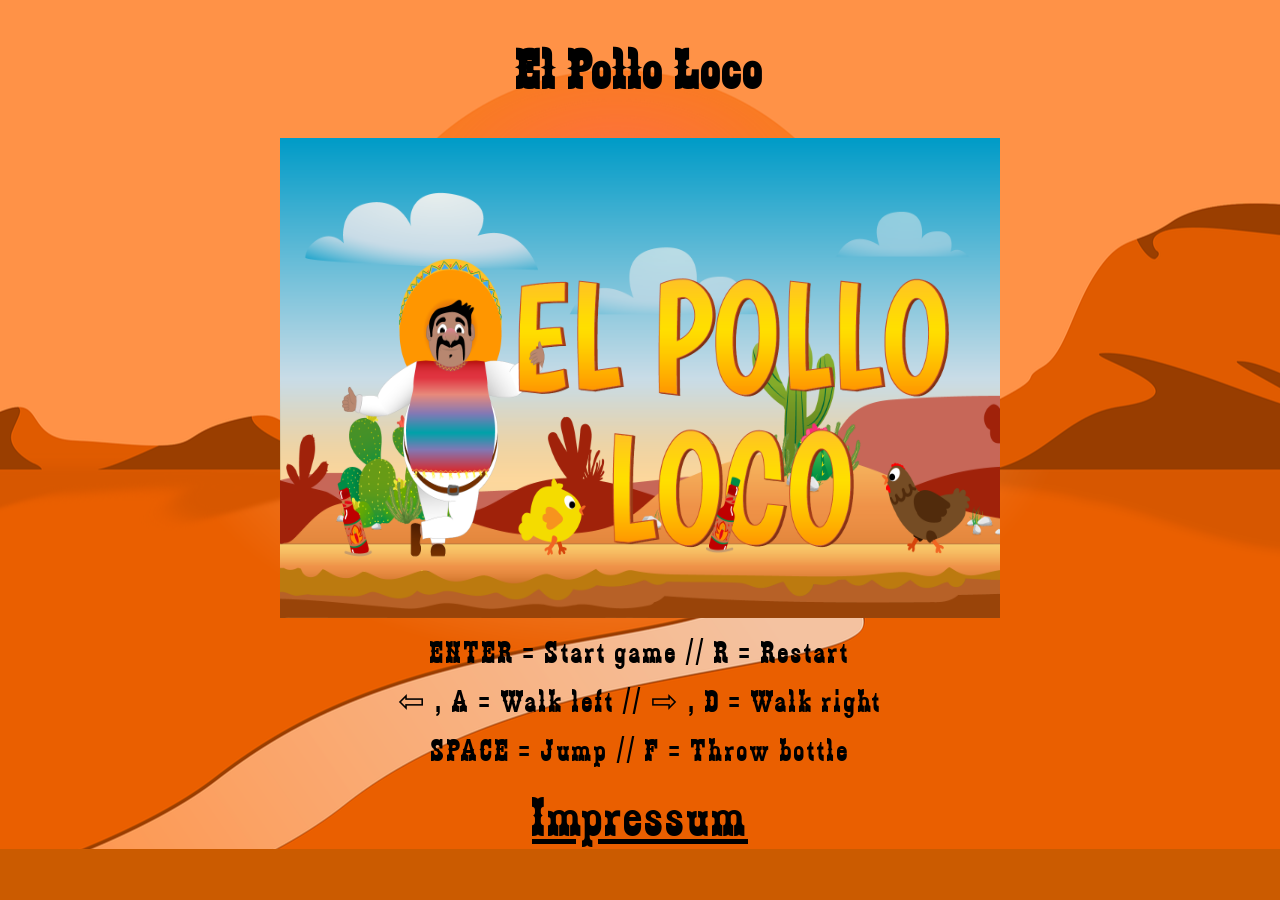
==== index.html @ 9a4ff7c5 "update" ====
<!DOCTYPE html>
<html lang="en">
  <head>
    <meta charset="UTF-8" />
    <meta name="viewport" content="width=device-width, initial-scale=1.0" />
    <link rel="icon" type="image/x-icon" href="./media/images/kaktus.png" />

    <title>El Pollo Loco</title>

    <link rel="stylesheet" href="style.css" />

    <script src="./models/drawable-object.class.js"></script>
    <script src="./models/game-over-screen.class.js"></script>
    <script src="./models/game-win-screen.class.js"></script>
    <script src="./models/start-screen.class copy.js"></script>

    <script src="./models/movable-object.class.js"></script>
    <script src="./models/character.class.js"></script>
    <script src="./models/chicken.class.js"></script>
    <script src="./models/coin.class.js"></script>
    <script src="./models/bottle.class.js"></script>
    <script src="./models/status-bar.class.js"></script>
    <script src="./models/coin-bar.class.js"></script>
    <script src="./models/bottle-bar.class.js"></script>
    <script src="./models/boss-bar.class.js"></script>

    <script src="./models/world.class.js"></script>

    <script src="./models/background-object.class.js"></script>
    <script src="./models/cloud.class.js"></script>

    <script src="./models/keyboard.class.js"></script>
    <script src="./models/level.class.js"></script>
    <script src="./models/endboss.class.js"></script>
    <script src="./models/throwable-object.class.js"></script>

    <script src="./levels/level1.js"></script>

    <script src="./js/game.js"></script>
  </head>
  <body onload="initStart()">
    <h1>El Pollo Loco</h1>
    <div class="alignment">
      <canvas id="canvas" width="720" height="480"></canvas>
      <div id="startGameOverlay" class="startGameOverlay" onclick="init()">
        <p id="blinker">Press to start</p>
      </div>
      <div id="restartGameOverlay" class="restartGameOverlay" onclick="init()">
        <p id="blinkerOver">Press to go to Menu</p>
      </div>
      <div id="mobileButtons" class="mobileButtons">
        <div class="actionButtons">
          <button
            onmousedown="simulateKeyDown(70)"
            onmouseup="simulateKeyUp(70)"
            ontouchstart="simulateKeyDown(70)"
            ontouchend="simulateKeyUp(70)">
            <img src="./media/images/arrow/bottle.png" alt="bottle button" />
          </button>
          <button
            onmousedown="simulateKeyDown(32)"
            onmouseup="simulateKeyUp(32)"
            ontouchstart="simulateKeyDown(32)"
            ontouchend="simulateKeyUp(32)">
            <img src="./media/images/arrow/up.png" alt="" />
          </button>
        </div>
        <div class="moveButtons">
          <button
            onmousedown="simulateKeyDown(37)"
            onmouseup="simulateKeyUp(37)"
            ontouchstart="simulateKeyDown(37)"
            ontouchend="simulateKeyUp(37)">
            <img src="./media/images/arrow/left.png" alt="left button" />
          </button>
          <button
            onmousedown="simulateKeyDown(39)"
            onmouseup="simulateKeyUp(39)"
            ontouchstart="simulateKeyDown(39)"
            ontouchend="simulateKeyUp(39)">
            <img src="./media/images/arrow/right.png" alt="right button" />
          </button>
        </div>
      </div>
      <div class="gameInstructions">
        <p>ENTER = Start game // R = Restart</p>
        <p>&#8678; , A = Walk left // &#8680; , D = Walk right</p>
        <p>SPACE = Jump // F = Throw bottle</p>
      </div>
      <button class="webNav">
        <a href="impressum.html">Impressum</a>
      </button>
    </div>
  </body>
</html>
---- style.css ----
@font-face {
  font-family: "Zabars";
  src: url(./media/fonts/ZABARS/Zabars.ttf);
}

* {
  font-family: "Zabars", sans-serif;
  letter-spacing: 3px;
  font-size: 56px;
}

html {
  background-color: rgb(203, 91, 0);
}
.d_none {
  display: none;
}

body {
  display: flex;
  flex-direction: column;
  align-items: center;
  background-image: url(.//media/images/desert2.png);
  background-position: center;
  background-repeat: no-repeat;
  margin: 0;
}

.alignment {
  position: relative;
  display: flex;
  flex-direction: column;
}

canvas {
  background-color: black;
  display: block;
}

.gameInstructions {
  display: flex;
  flex-direction: column;
  gap: 12px;
  margin: 16px;
  p {
    font-size: 32px;
    text-align: center;
    margin: 0;
  }
}

.mobileButtons {
  position: absolute;
  top: 50%;
  width: 100%;
  height: 80%;
  display: none;
}

.actionButtons,
.moveButtons {
  display: flex;
  gap: 16px;

  button {
    background-color: transparent;
    padding: 4px;
    border-radius: 100%;
    width: 60px;
    height: 60px;
    display: flex;
    align-items: center;
    justify-content: center;
    background-color: orange;
  }
  img {
    width: 100%;
    height: auto;
  }
}

.startGameOverlay {
  position: absolute;
  height: 100%;
  width: 100%;
  top: 0;
  right: 0;
  left: 0;
  bottom: 0;
  display: none;
  justify-content: center;
  align-items: center;
  p {
    margin-top: 240px;
    color: rgb(255, 94, 0);
    -webkit-text-stroke: 1px black;
  }
}

.restartGameOverlay {
  position: absolute;
  top: 0;
  right: 0;
  left: 0;
  bottom: 0;
  display: none;
  justify-content: center;
  align-items: center;
  p {
    margin-top: 240px;
    color: rgb(255, 94, 0);
    -webkit-text-stroke: 1px black;
  }
}

.impressumButton {
  display: flex;
  justify-content: center;
  align-items: center;
  height: 60px;
  cursor: pointer;
}
.webNav {
  background-color: transparent;
  border-style: none;
  a {
    color: black;
  }
}

@media only screen and (max-width: 720px) {
  canvas {
    width: 100%;
  }
}

@media only screen and (max-height: 480px) {
  canvas {
    height: 100vh;
  }
  h1 {
    display: none;
  }
  .gameInstructions {
    display: none;
  }
  .mobileButtons {
    top: 70%;
    display: flex;
    justify-content: space-between;
  }
  body {
    overflow-y: hidden;
  }
  .startGameOverlay {
    display: flex;
  }
  .restartGameOverlay {
    display: flex;
  }
}

@media (max-width: 400px) and (max-height: 300px) {
  .actionButtons,
  .moveButtons {
    button {
      width: 40px;
      height: 40px;
    }
  }
}
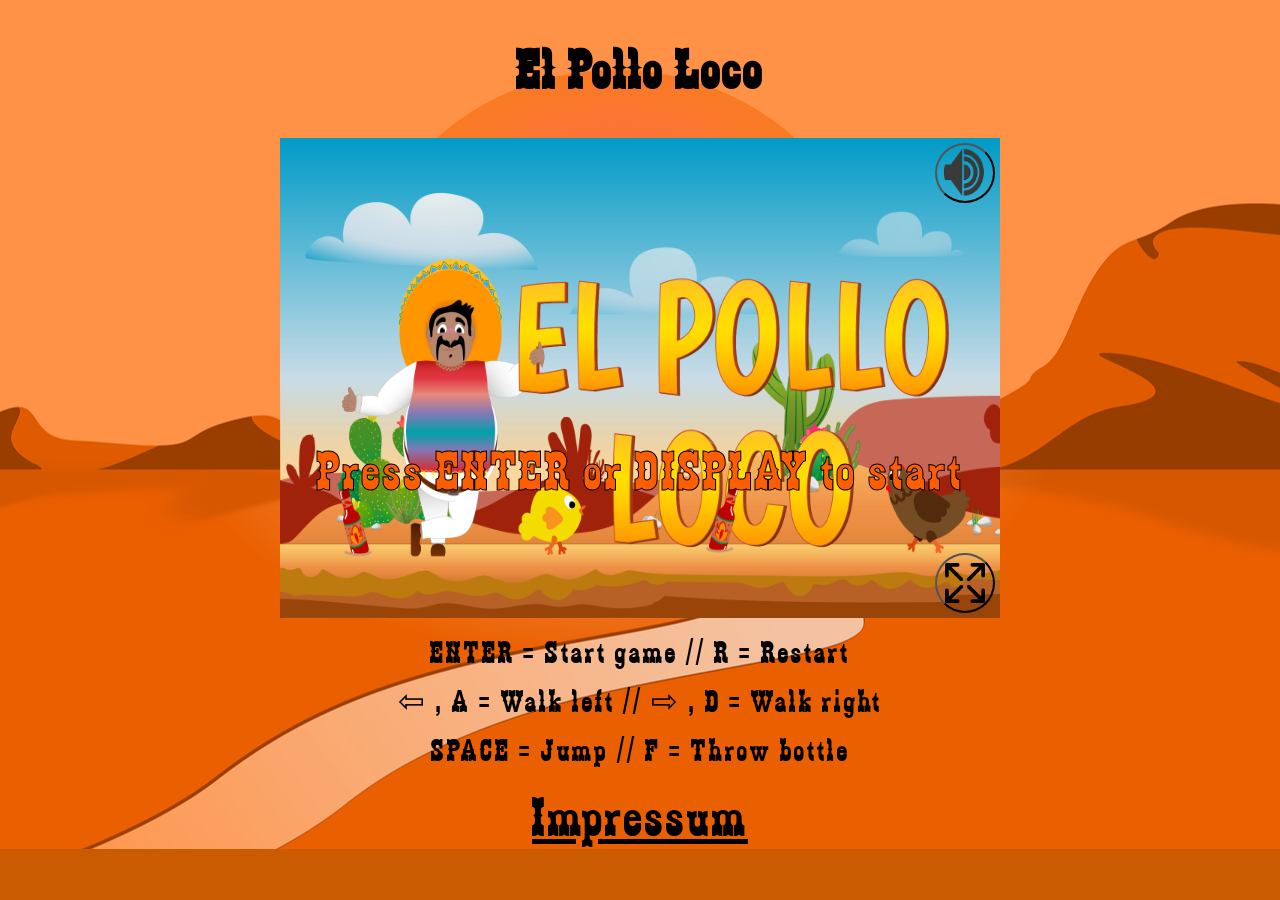
==== commit e1abdd03: "update" ====
--- a/index.html
+++ b/index.html
@@ -35,19 +35,29 @@
     <script src="./models/throwable-object.class.js"></script>
 
     <script src="./levels/level1.js"></script>
+    <script src="./models/music.js"></script>
 
     <script src="./js/game.js"></script>
   </head>
   <body onload="initStart()">
     <h1>El Pollo Loco</h1>
-    <div class="alignment">
-      <canvas id="canvas" width="720" height="480"></canvas>
-      <div id="startGameOverlay" class="startGameOverlay" onclick="init()">
-        <p id="blinker">Press to start</p>
+    <div id="fullscreen">
+      <div class="alignment">
+        <canvas id="canvas" width="720" height="480"></canvas>
+        <div id="startGameOverlay" class="startGameOverlay" onclick="init()">
+          <p id="blinker">Press ENTER or DISPLAY to start</p>
+        </div>
+        <div id="restartGameOverlay" class="restartGameOverlay" onclick="init()">
+          <p id="blinkerOver">Press R or DISPLAY to restart</p>
+        </div>
+        <button id="soundMute" class="soundMenu" onclick="muteSound(), this.blur()">
+          <img src="./media/images/soundMenu.png" alt="sound menu button" />
+        </button>
+        <button id="screenFull" class="screenFull" onclick="toggleFullscreen(), this.blur()">
+          <img src="./media/images/full_screen.png" alt="fullscreen button" />
+        </button>
       </div>
-      <div id="restartGameOverlay" class="restartGameOverlay" onclick="init()">
-        <p id="blinkerOver">Press to go to Menu</p>
-      </div>
+
       <div id="mobileButtons" class="mobileButtons">
         <div class="actionButtons">
           <button
@@ -82,14 +92,15 @@
           </button>
         </div>
       </div>
-      <div class="gameInstructions">
-        <p>ENTER = Start game // R = Restart</p>
-        <p>&#8678; , A = Walk left // &#8680; , D = Walk right</p>
-        <p>SPACE = Jump // F = Throw bottle</p>
-      </div>
-      <button class="webNav">
-        <a href="impressum.html">Impressum</a>
-      </button>
     </div>
+
+    <div class="gameInstructions">
+      <p>ENTER = Start game // R = Restart</p>
+      <p>&#8678; , A = Walk left // &#8680; , D = Walk right</p>
+      <p>SPACE = Jump // F = Throw bottle</p>
+    </div>
+    <button class="webNav">
+      <a href="impressum.html">Impressum</a>
+    </button>
   </body>
 </html>
--- a/style.css
+++ b/style.css
@@ -11,6 +11,7 @@
 
 html {
   background-color: rgb(203, 91, 0);
+  touch-action: manipulation;
 }
 .d_none {
   display: none;
@@ -79,7 +80,8 @@
   }
 }
 
-.startGameOverlay {
+.startGameOverlay,
+.restartGameOverlay {
   position: absolute;
   height: 100%;
   width: 100%;
@@ -87,9 +89,10 @@
   right: 0;
   left: 0;
   bottom: 0;
-  display: none;
+  display: flex;
   justify-content: center;
   align-items: center;
+  text-align: center;
   p {
     margin-top: 240px;
     color: rgb(255, 94, 0);
@@ -97,19 +100,39 @@
   }
 }
 
-.restartGameOverlay {
+.soundMenu {
   position: absolute;
-  top: 0;
-  right: 0;
-  left: 0;
-  bottom: 0;
-  display: none;
+  top: 5px;
+  right: 5px;
+  background-color: transparent;
+  border-radius: 100%;
+  padding: 0;
+  display: flex;
   justify-content: center;
   align-items: center;
-  p {
-    margin-top: 240px;
-    color: rgb(255, 94, 0);
-    -webkit-text-stroke: 1px black;
+  height: 60px;
+  width: 60px;
+  img {
+    height: 100%;
+    width: 100%;
+  }
+}
+
+.screenFull {
+  position: absolute;
+  bottom: 5px;
+  right: 5px;
+  background-color: transparent;
+  border-radius: 100%;
+  padding: 8px;
+  display: flex;
+  justify-content: center;
+  align-items: center;
+  height: 60px;
+  width: 60px;
+  img {
+    height: 100%;
+    width: 100%;
   }
 }
 
@@ -152,11 +175,8 @@
   body {
     overflow-y: hidden;
   }
-  .startGameOverlay {
-    display: flex;
-  }
-  .restartGameOverlay {
-    display: flex;
+  .screenFull {
+    display: none;
   }
 }
 
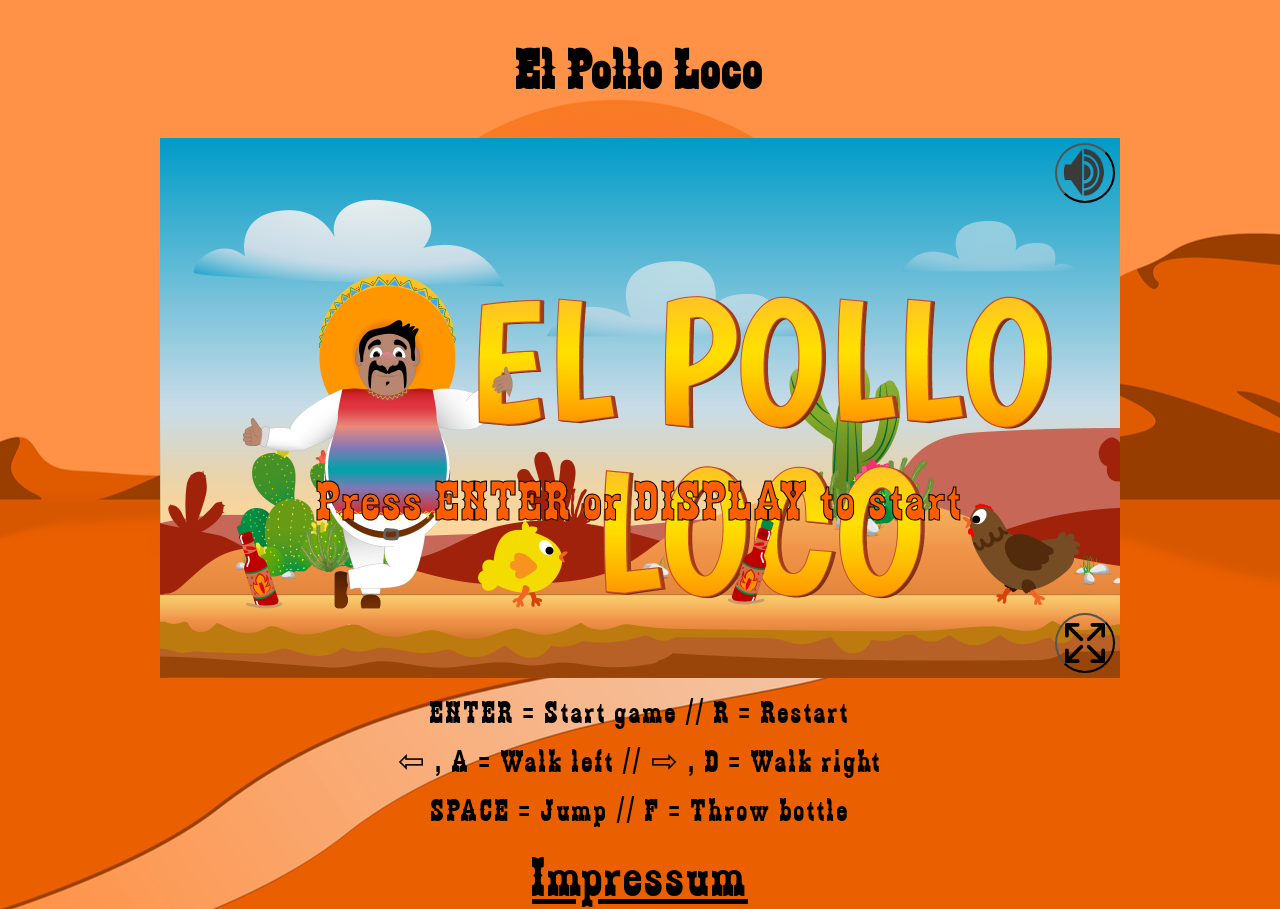
==== commit f814cb55: "update" ====
--- a/index.html
+++ b/index.html
@@ -43,7 +43,7 @@
     <h1>El Pollo Loco</h1>
     <div id="fullscreen">
       <div class="alignment">
-        <canvas id="canvas" width="720" height="480"></canvas>
+        <canvas id="canvas" width="960" height="540"></canvas>
         <div id="startGameOverlay" class="startGameOverlay" onclick="init()">
           <p id="blinker">Press ENTER or DISPLAY to start</p>
         </div>
--- a/style.css
+++ b/style.css
@@ -151,13 +151,13 @@
   }
 }
 
-@media only screen and (max-width: 720px) {
+@media only screen and (max-width: 960px) {
   canvas {
     width: 100%;
   }
 }
 
-@media only screen and (max-height: 480px) {
+@media only screen and (max-height: 540px) {
   canvas {
     height: 100vh;
   }
@@ -189,3 +189,6 @@
     }
   }
 }
+
+@media (pointer: coarse) {
+}
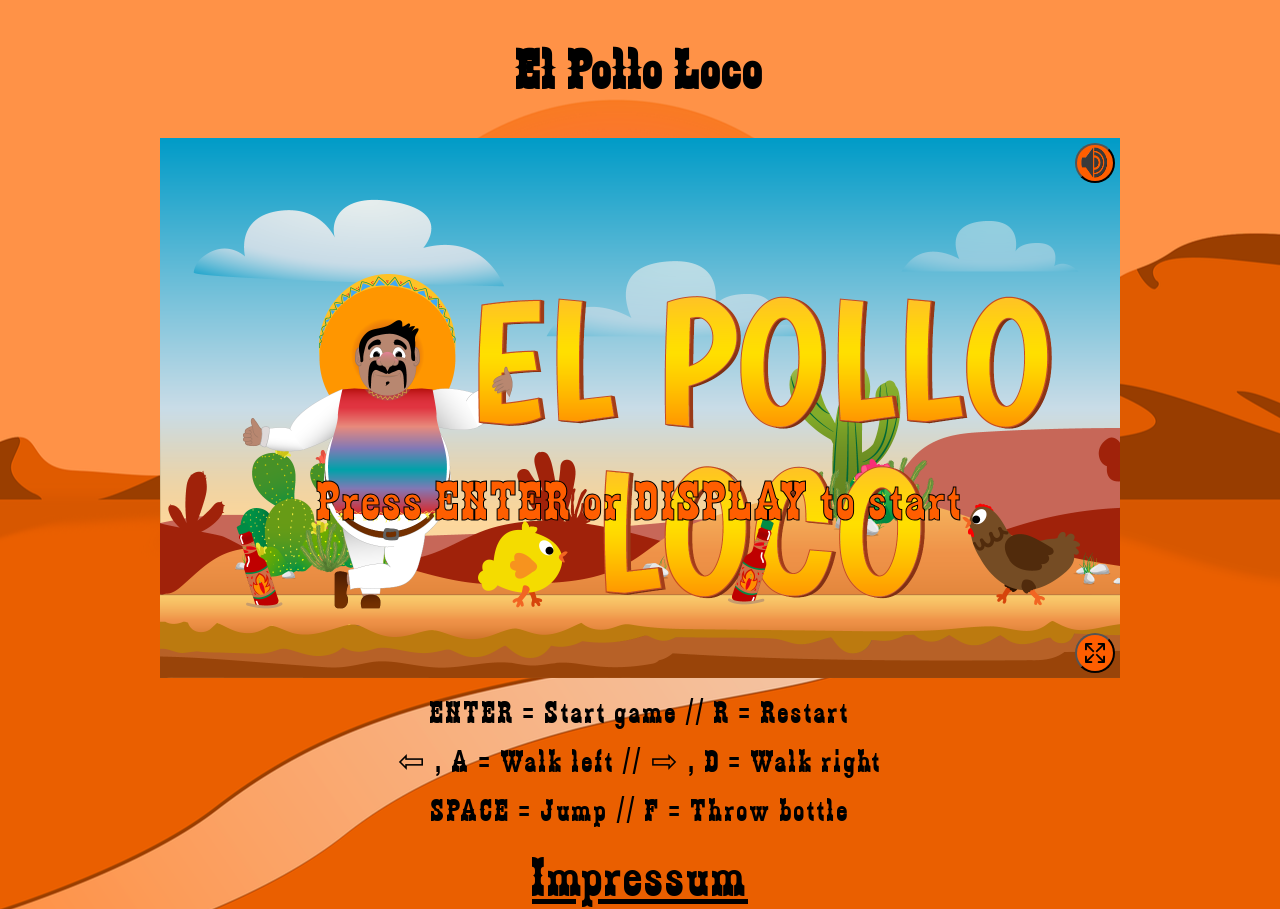
==== commit 0abf2f9d: "update" ====
--- a/index.html
+++ b/index.html
@@ -56,40 +56,40 @@
         <button id="screenFull" class="screenFull" onclick="toggleFullscreen(), this.blur()">
           <img src="./media/images/full_screen.png" alt="fullscreen button" />
         </button>
-      </div>
 
-      <div id="mobileButtons" class="mobileButtons">
-        <div class="actionButtons">
-          <button
-            onmousedown="simulateKeyDown(70)"
-            onmouseup="simulateKeyUp(70)"
-            ontouchstart="simulateKeyDown(70)"
-            ontouchend="simulateKeyUp(70)">
-            <img src="./media/images/arrow/bottle.png" alt="bottle button" />
-          </button>
-          <button
-            onmousedown="simulateKeyDown(32)"
-            onmouseup="simulateKeyUp(32)"
-            ontouchstart="simulateKeyDown(32)"
-            ontouchend="simulateKeyUp(32)">
-            <img src="./media/images/arrow/up.png" alt="" />
-          </button>
-        </div>
-        <div class="moveButtons">
-          <button
-            onmousedown="simulateKeyDown(37)"
-            onmouseup="simulateKeyUp(37)"
-            ontouchstart="simulateKeyDown(37)"
-            ontouchend="simulateKeyUp(37)">
-            <img src="./media/images/arrow/left.png" alt="left button" />
-          </button>
-          <button
-            onmousedown="simulateKeyDown(39)"
-            onmouseup="simulateKeyUp(39)"
-            ontouchstart="simulateKeyDown(39)"
-            ontouchend="simulateKeyUp(39)">
-            <img src="./media/images/arrow/right.png" alt="right button" />
-          </button>
+        <div id="mobileButtons" class="mobileButtons">
+          <div class="actionButtons">
+            <button
+              onmousedown="simulateKeyDown(70)"
+              onmouseup="simulateKeyUp(70)"
+              ontouchstart="simulateKeyDown(70)"
+              ontouchend="simulateKeyUp(70)">
+              <img src="./media/images/arrow/bottle.png" alt="bottle button" />
+            </button>
+            <button
+              onmousedown="simulateKeyDown(32)"
+              onmouseup="simulateKeyUp(32)"
+              ontouchstart="simulateKeyDown(32)"
+              ontouchend="simulateKeyUp(32)">
+              <img src="./media/images/arrow/up.png" alt="" />
+            </button>
+          </div>
+          <div class="moveButtons">
+            <button
+              onmousedown="simulateKeyDown(37)"
+              onmouseup="simulateKeyUp(37)"
+              ontouchstart="simulateKeyDown(37)"
+              ontouchend="simulateKeyUp(37)">
+              <img src="./media/images/arrow/left.png" alt="left button" />
+            </button>
+            <button
+              onmousedown="simulateKeyDown(39)"
+              onmouseup="simulateKeyUp(39)"
+              ontouchstart="simulateKeyDown(39)"
+              ontouchend="simulateKeyUp(39)">
+              <img src="./media/images/arrow/right.png" alt="right button" />
+            </button>
+          </div>
         </div>
       </div>
     </div>
--- a/style.css
+++ b/style.css
@@ -11,7 +11,6 @@
 
 html {
   background-color: rgb(203, 91, 0);
-  touch-action: manipulation;
 }
 .d_none {
   display: none;
@@ -100,40 +99,32 @@
   }
 }
 
-.soundMenu {
+.soundMenu,
+.screenFull {
   position: absolute;
-  top: 5px;
-  right: 5px;
-  background-color: transparent;
+  background-color: rgb(255, 94, 0);
   border-radius: 100%;
-  padding: 0;
   display: flex;
   justify-content: center;
   align-items: center;
-  height: 60px;
-  width: 60px;
+  height: 40px;
+  width: 40px;
   img {
     height: 100%;
     width: 100%;
   }
 }
 
+.soundMenu {
+  top: 5px;
+  right: 5px;
+  padding: 0;
+}
+
 .screenFull {
-  position: absolute;
   bottom: 5px;
   right: 5px;
-  background-color: transparent;
-  border-radius: 100%;
   padding: 8px;
-  display: flex;
-  justify-content: center;
-  align-items: center;
-  height: 60px;
-  width: 60px;
-  img {
-    height: 100%;
-    width: 100%;
-  }
 }
 
 .impressumButton {
@@ -151,13 +142,13 @@
   }
 }
 
-@media only screen and (max-width: 960px) {
+@media only screen and (max-width: 720px) {
   canvas {
     width: 100%;
   }
 }
 
-@media only screen and (max-height: 540px) {
+@media only screen and (max-height: 720px) {
   canvas {
     height: 100vh;
   }
@@ -165,6 +156,10 @@
     display: none;
   }
   .gameInstructions {
+    display: none;
+  }
+
+  .webNav {
     display: none;
   }
   .mobileButtons {
@@ -175,12 +170,9 @@
   body {
     overflow-y: hidden;
   }
-  .screenFull {
-    display: none;
-  }
-}
-
-@media (max-width: 400px) and (max-height: 300px) {
+}
+
+@media (max-width: 550px) {
   .actionButtons,
   .moveButtons {
     button {
@@ -188,6 +180,20 @@
       height: 40px;
     }
   }
+
+  .soundMenu,
+  .screenFull {
+    height: 40px;
+    width: 40px;
+  }
+
+  .startGameOverlay,
+  .restartGameOverlay {
+    p {
+      font-size: 36px;
+      margin-top: 100px;
+    }
+  }
 }
 
 @media (pointer: coarse) {
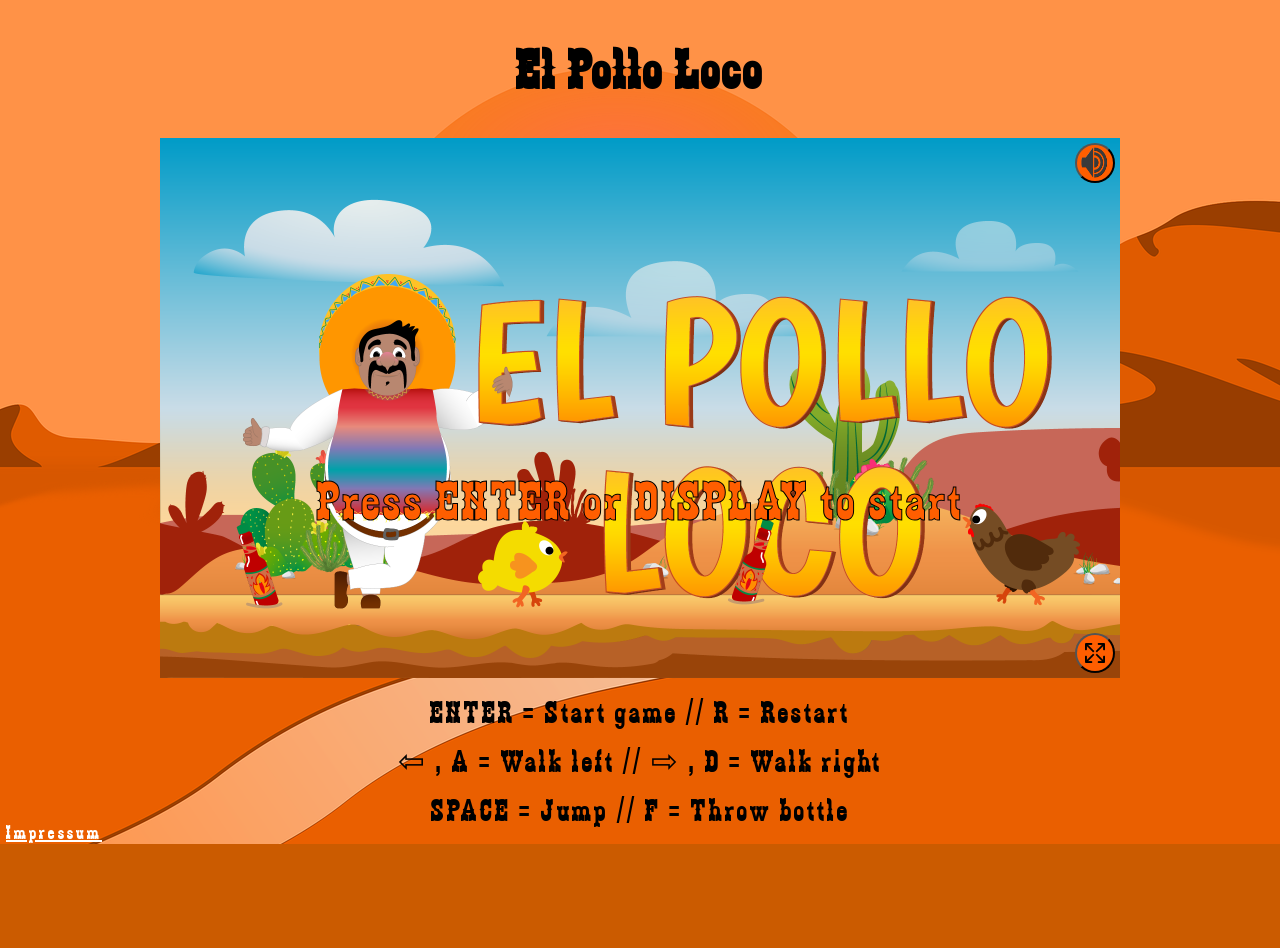
==== commit 2ceafe09: "update" ====
--- a/index.html
+++ b/index.html
@@ -50,12 +50,6 @@
         <div id="restartGameOverlay" class="restartGameOverlay" onclick="init()">
           <p id="blinkerOver">Press R or DISPLAY to restart</p>
         </div>
-        <button id="soundMute" class="soundMenu" onclick="muteSound(), this.blur()">
-          <img src="./media/images/soundMenu.png" alt="sound menu button" />
-        </button>
-        <button id="screenFull" class="screenFull" onclick="toggleFullscreen(), this.blur()">
-          <img src="./media/images/full_screen.png" alt="fullscreen button" />
-        </button>
 
         <div id="mobileButtons" class="mobileButtons">
           <div class="actionButtons">
@@ -91,6 +85,13 @@
             </button>
           </div>
         </div>
+
+        <button id="soundMute" class="soundMenu" onclick="muteSound(), this.blur()">
+          <img src="./media/images/soundMenu.png" alt="sound menu button" />
+        </button>
+        <button id="screenFull" class="screenFull" onclick="toggleFullscreen(), this.blur()">
+          <img src="./media/images/full_screen.png" alt="fullscreen button" />
+        </button>
       </div>
     </div>
 
@@ -102,5 +103,8 @@
     <button class="webNav">
       <a href="impressum.html">Impressum</a>
     </button>
+    <div id="landscapeOverlay" class="landscapeOverlay">
+      <p>Turn device sideways for best gaming experience!</p>
+    </div>
   </body>
 </html>
--- a/style.css
+++ b/style.css
@@ -17,6 +17,7 @@
 }
 
 body {
+  position: relative;
   display: flex;
   flex-direction: column;
   align-items: center;
@@ -24,6 +25,19 @@
   background-position: center;
   background-repeat: no-repeat;
   margin: 0;
+}
+
+.impressum {
+  display: flex;
+  flex-direction: column;
+  align-items: center;
+  text-align: center;
+  h1,
+  h2,
+  p,
+  a {
+    margin: 8px;
+  }
 }
 
 .alignment {
@@ -72,6 +86,7 @@
     align-items: center;
     justify-content: center;
     background-color: orange;
+    cursor: pointer;
   }
   img {
     width: 100%;
@@ -80,7 +95,8 @@
 }
 
 .startGameOverlay,
-.restartGameOverlay {
+.restartGameOverlay,
+.landscapeOverlay {
   position: absolute;
   height: 100%;
   width: 100%;
@@ -99,6 +115,14 @@
   }
 }
 
+.landscapeOverlay {
+  height: 100vh;
+  background-color: rgba(0, 0, 0, 0.705);
+  p {
+    margin-top: 50%;
+  }
+}
+
 .soundMenu,
 .screenFull {
   position: absolute;
@@ -109,6 +133,7 @@
   align-items: center;
   height: 40px;
   width: 40px;
+  cursor: pointer;
   img {
     height: 100%;
     width: 100%;
@@ -137,38 +162,80 @@
 .webNav {
   background-color: transparent;
   border-style: none;
+  z-index: 1;
+  position: absolute;
+  bottom: 0;
+  left: 0;
+  font-size: 20px;
+
   a {
-    color: black;
-  }
-}
-
-@media only screen and (max-width: 720px) {
+    color: rgb(255, 255, 255);
+    font-size: 20px;
+  }
+}
+
+.webNavImpressum {
+  background-color: transparent;
+  border-style: none;
+  z-index: 1;
+  position: absolute;
+  top: 0;
+  left: 0;
+  font-size: 20px;
+
+  a {
+    color: rgb(255, 255, 255);
+    font-size: 20px;
+  }
+}
+
+@media only screen and (max-width: 960px) {
   canvas {
     width: 100%;
   }
 }
 
-@media only screen and (max-height: 720px) {
-  canvas {
-    height: 100vh;
-  }
-  h1 {
-    display: none;
-  }
-  .gameInstructions {
-    display: none;
-  }
-
-  .webNav {
-    display: none;
-  }
+@media only screen and (max-height: 1050px) and (max-width: 1400px) {
   .mobileButtons {
     top: 70%;
     display: flex;
     justify-content: space-between;
   }
+}
+
+@media only screen and (max-height: 560px) and (max-width: 960px) {
+  canvas {
+    height: 100vh;
+  }
+  h1 {
+    display: none;
+  }
+  .gameInstructions {
+    display: none;
+  }
+
+  .webNav {
+    display: none;
+  }
+  .mobileButtons {
+    top: 70%;
+  }
   body {
     overflow-y: hidden;
+  }
+}
+
+@media (max-width: 600px) {
+  .impressum {
+    h1 {
+      font-size: 40px;
+    }
+    h2 {
+      font-size: 40px;
+    }
+    p {
+      font-size: 24px;
+    }
   }
 }
 
@@ -188,7 +255,8 @@
   }
 
   .startGameOverlay,
-  .restartGameOverlay {
+  .restartGameOverlay,
+  .landscapeOverlay {
     p {
       font-size: 36px;
       margin-top: 100px;
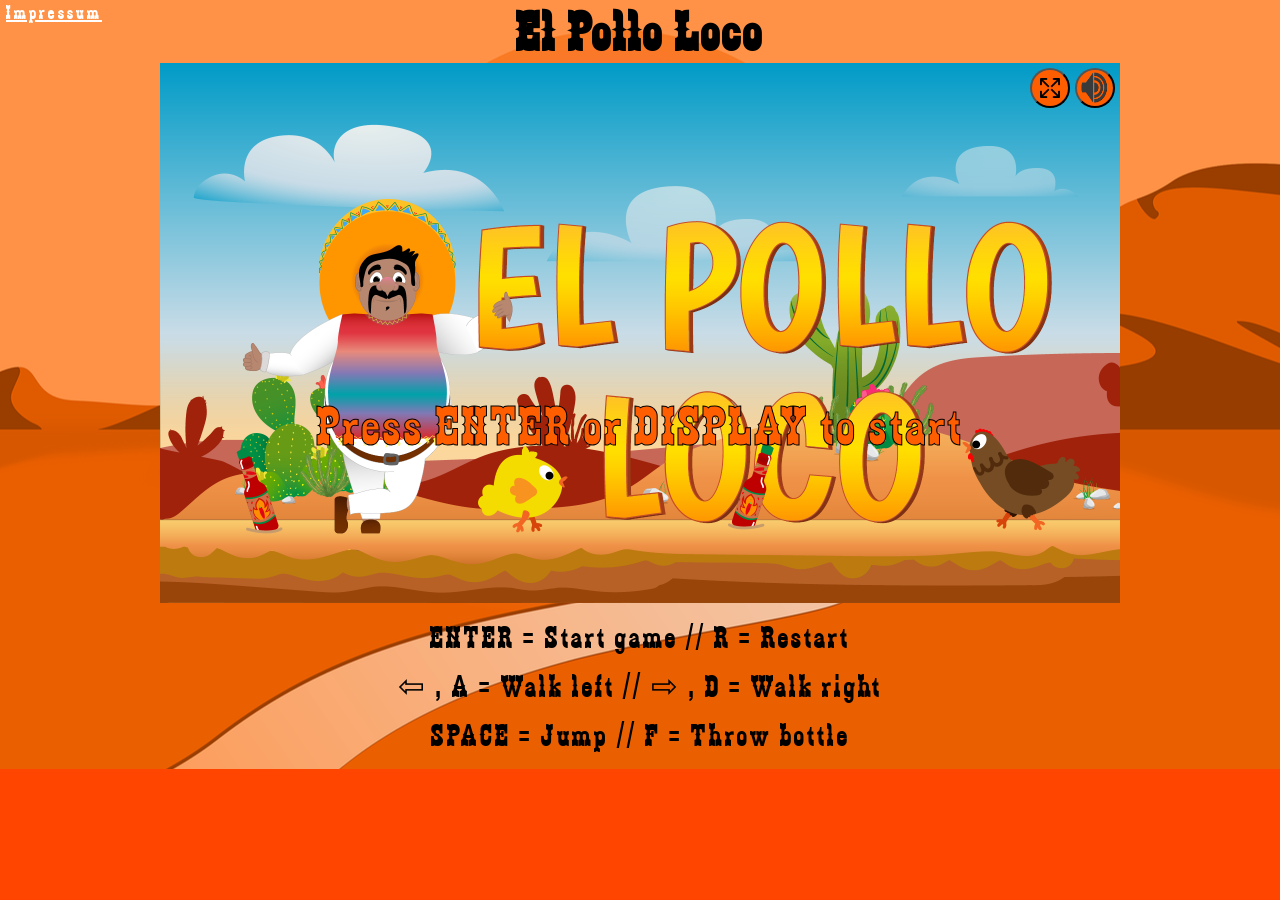
==== commit 0543dde4: "update" ====
--- a/index.html
+++ b/index.html
@@ -40,7 +40,7 @@
     <script src="./js/game.js"></script>
   </head>
   <body onload="initStart()">
-    <h1>El Pollo Loco</h1>
+    <h1 id="gameTitle">El Pollo Loco</h1>
     <div id="fullscreen">
       <div class="alignment">
         <canvas id="canvas" width="960" height="540"></canvas>
@@ -95,7 +95,7 @@
       </div>
     </div>
 
-    <div class="gameInstructions">
+    <div id="gameInstructions" class="gameInstructions">
       <p>ENTER = Start game // R = Restart</p>
       <p>&#8678; , A = Walk left // &#8680; , D = Walk right</p>
       <p>SPACE = Jump // F = Throw bottle</p>
--- a/style.css
+++ b/style.css
@@ -9,11 +9,14 @@
   font-size: 56px;
 }
 
-html {
-  background-color: rgb(203, 91, 0);
-}
 .d_none {
   display: none;
+}
+
+html {
+  background-color: orangered;
+  pointer-events: none;
+  user-select: none;
 }
 
 body {
@@ -25,6 +28,7 @@
   background-position: center;
   background-repeat: no-repeat;
   margin: 0;
+  padding: 0;
 }
 
 .impressum {
@@ -67,7 +71,6 @@
   position: absolute;
   top: 50%;
   width: 100%;
-  height: 80%;
   display: none;
 }
 
@@ -147,8 +150,8 @@
 }
 
 .screenFull {
-  bottom: 5px;
-  right: 5px;
+  top: 5px;
+  right: 50px;
   padding: 8px;
 }
 
@@ -164,7 +167,7 @@
   border-style: none;
   z-index: 1;
   position: absolute;
-  bottom: 0;
+  top: 0;
   left: 0;
   font-size: 20px;
 
@@ -197,9 +200,13 @@
 
 @media only screen and (max-height: 1050px) and (max-width: 1400px) {
   .mobileButtons {
-    top: 70%;
+    top: 80%;
     display: flex;
     justify-content: space-between;
+  }
+
+  h1 {
+    margin: 0;
   }
 }
 
@@ -207,21 +214,20 @@
   canvas {
     height: 100vh;
   }
+
+  .webNav {
+    display: none;
+  }
+
+  body {
+    overflow-y: hidden;
+  }
+
   h1 {
     display: none;
   }
   .gameInstructions {
     display: none;
-  }
-
-  .webNav {
-    display: none;
-  }
-  .mobileButtons {
-    top: 70%;
-  }
-  body {
-    overflow-y: hidden;
   }
 }
 
@@ -263,6 +269,3 @@
     }
   }
 }
-
-@media (pointer: coarse) {
-}
